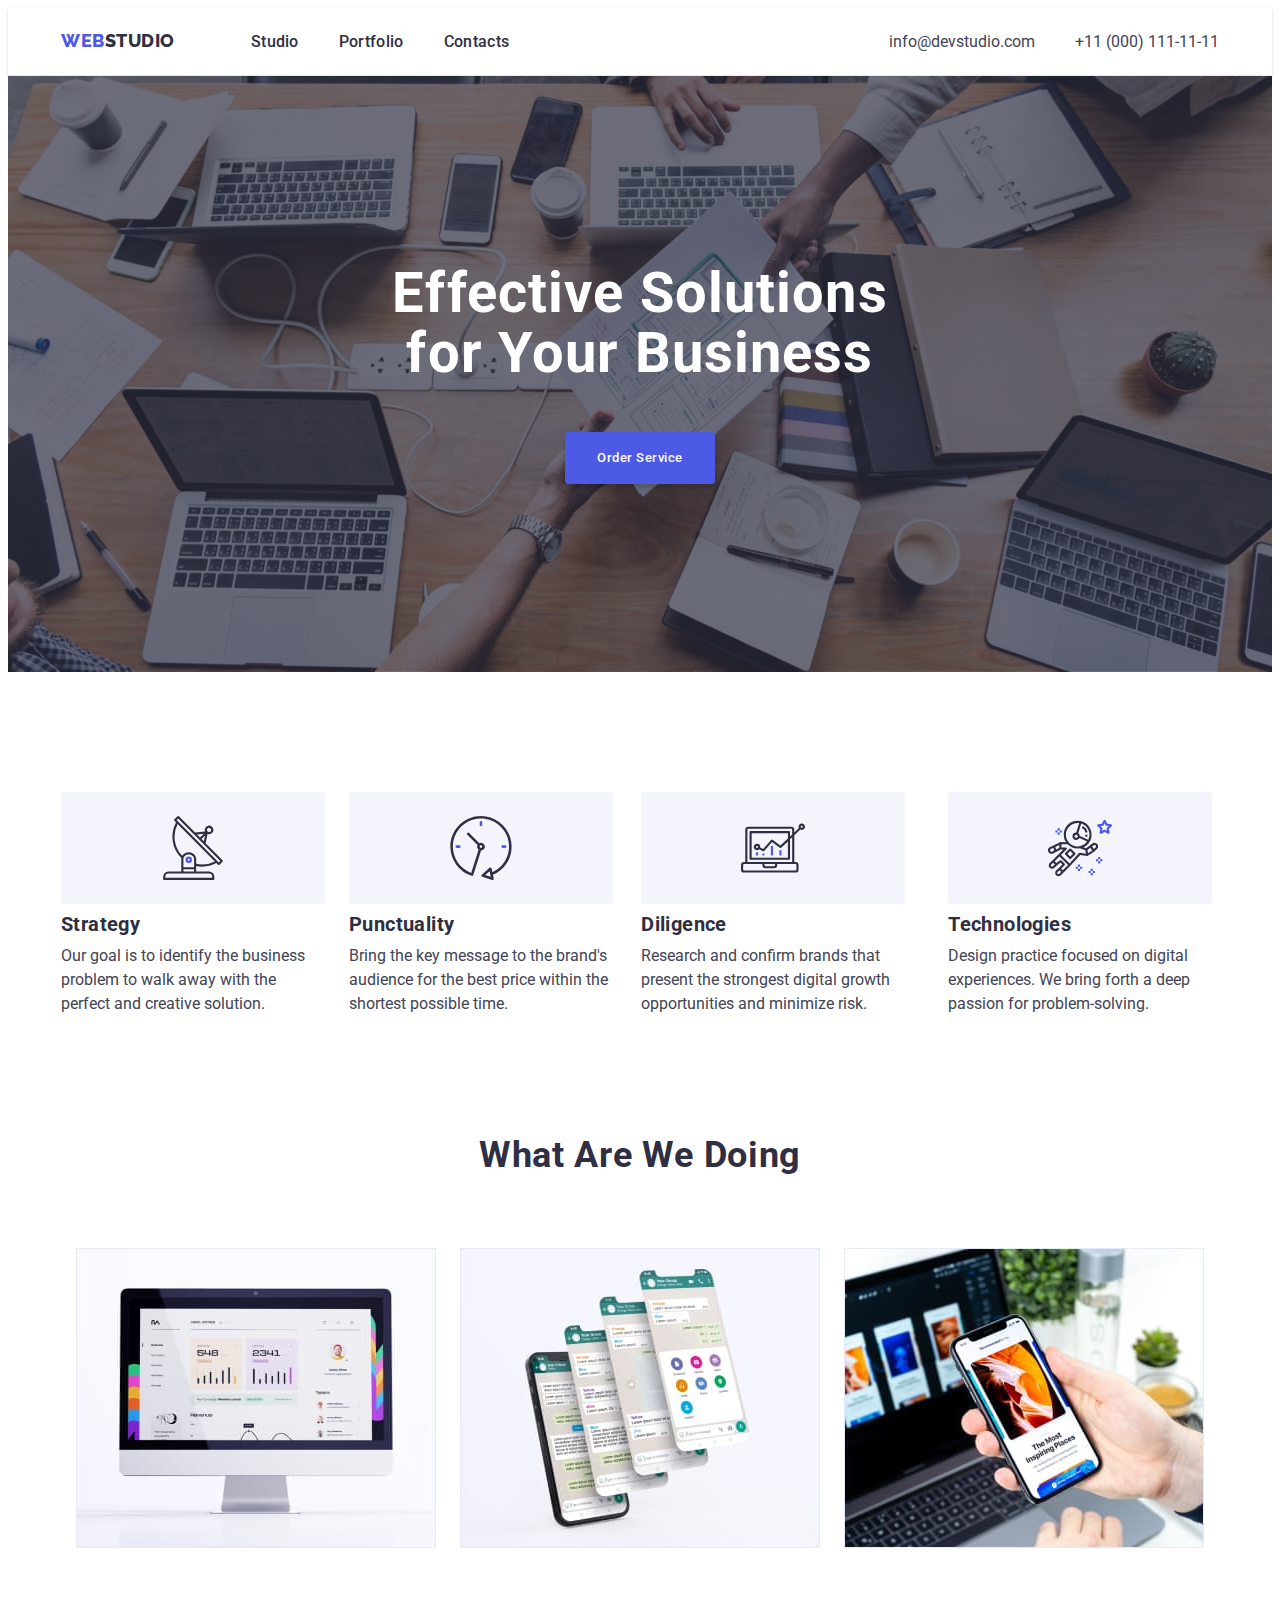
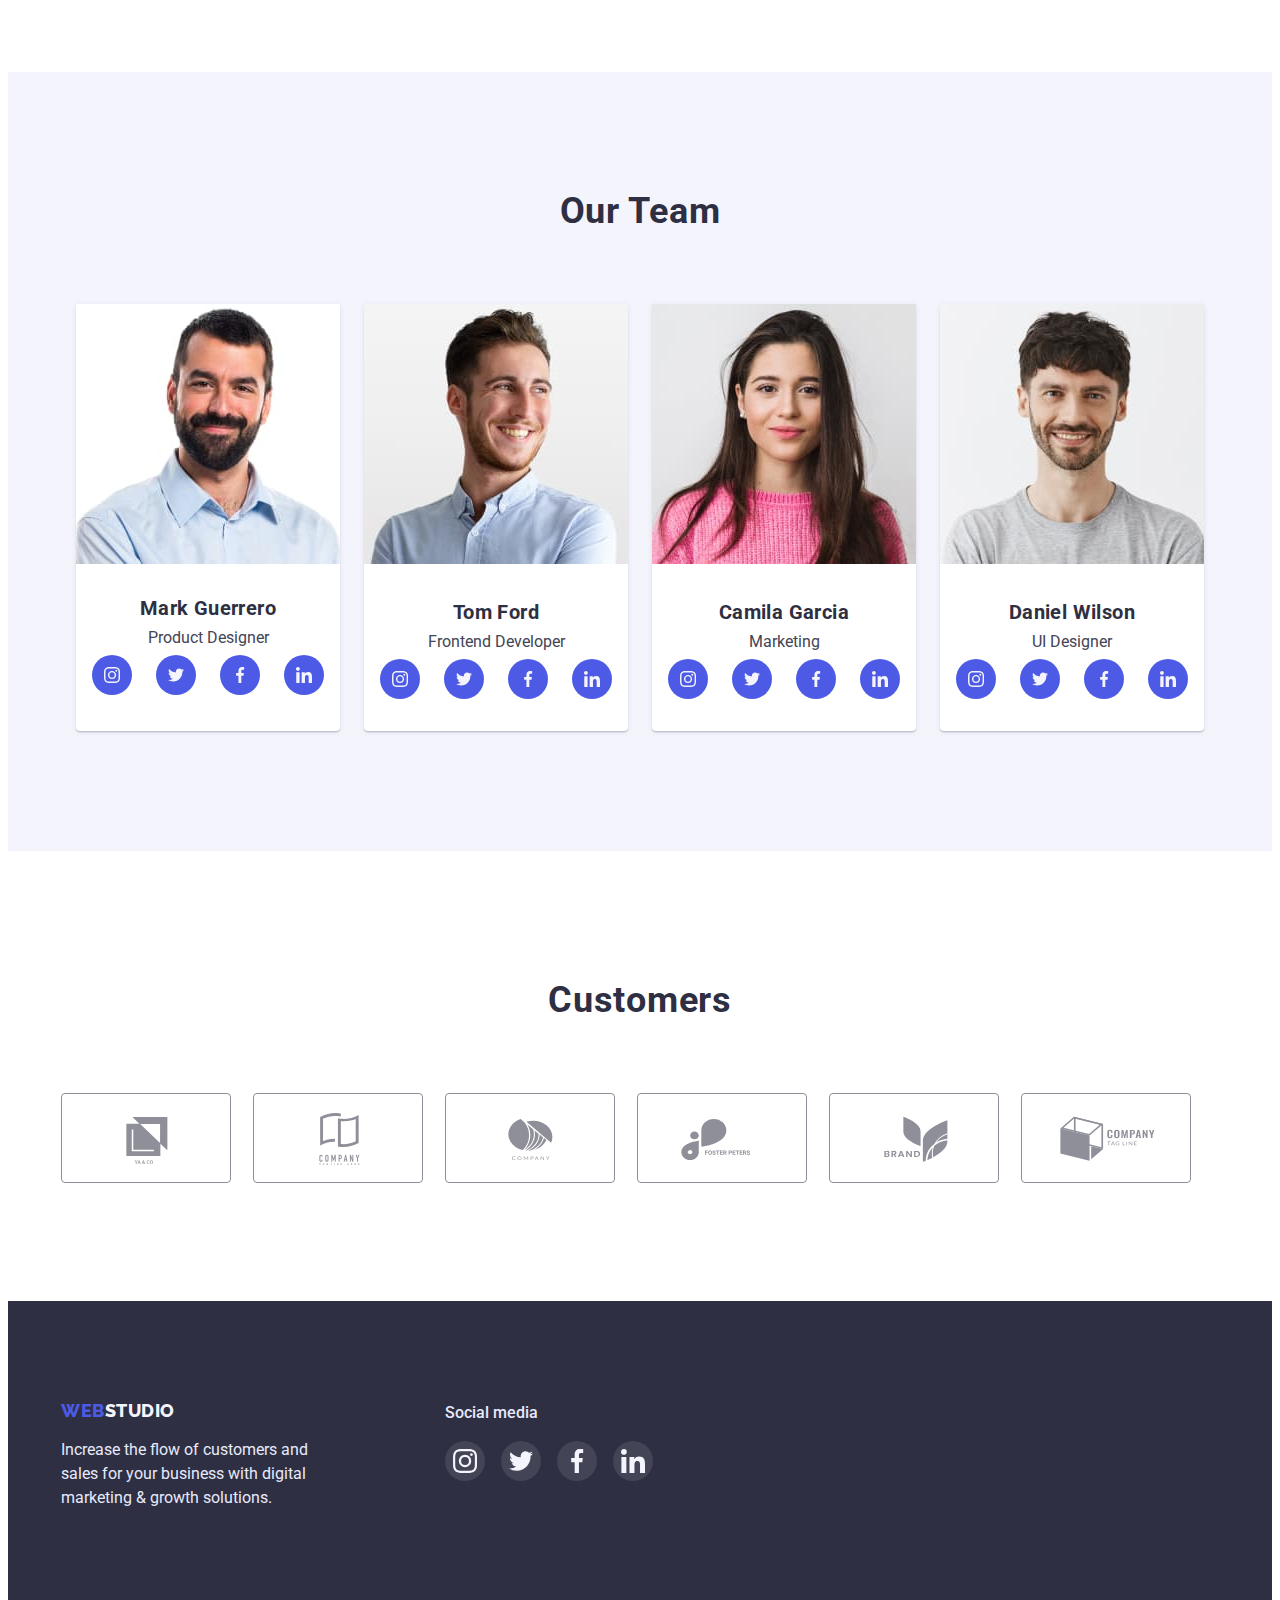
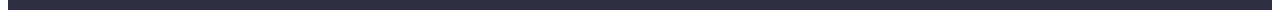
==== index.html @ ed6dc78b "Initial commit" ====
<!DOCTYPE html>
<html lang="en">
<head>
    <meta charset="UTF-8">
    <meta http-equiv="X-UA-Compatible" content="IE=edge">
    <meta name="viewport" content="width=device-width, initial-scale=1.0">
    <title class="title">Document</title>
    <link rel="stylesheet" href="./css/style.css">
    <link rel="stylesheet" href="https://cdnjs.cloudflare.com/ajax/libs/modern-normalize/1.1.0/modern-normalize.min.css"
        integrity="sha512-wpPYUAdjBVSE4KJnH1VR1HeZfpl1ub8YT/NKx4PuQ5NmX2tKuGu6U/JRp5y+Y8XG2tV+wKQpNHVUX03MfMFn9Q=="
        crossorigin="anonymous" referrerpolicy="no-referrer">
    <link rel="preconnect" href="https://fonts.googleapis.com">
    <link rel="preconnect" href="https://fonts.gstatic.com" crossorigin>
    <link href="https://fonts.googleapis.com/css2?family=Raleway:wght@800&family=Roboto:wght@400;500;700;900&display=swap"
        rel="stylesheet">
</head>
<body>
    <header class="header">
        <div class="container">
            <nav class="nav">
                <a class="nav-logo" href="./index.html"><span class="nav-logo-span">Web</span>Studio</a>
                <ul class="nav-list link">
                    <li><a class="nav-item" href="./index.html">Studio</a></li>
                    <li><a class="nav-item" href="./portfolio.html">Portfolio</a></li>
                    <li><a class="nav-item" href="">Contacts</a></li>
                </ul>
            </nav>
            <address class="address">
                <ul class="address-list link">
                    <li>
                        <a class="address-mail" href="mailto:info@devstudio.com">info@devstudio.com</a>
                    </li>
                    <li>
                        <a class="address-phone" href="tel:+110001111111">+11 (000) 111-11-11</a>
                    </li>
                </ul>
            </address>
        </div>
    </header>
    <main>
        <section class="hero-section">
            <div class="container">
                <h1 class="header-one hero-text">Effective Solutions for Your Business</h1>
                <button class="hero-button" type="button" >Order Service</button>
            </div>
        </section>
        <section class="strategy">
            <div class="container">
                <h2 class="header-two" hidden>Strategy, Punctuality, Diligence, Technologies</h2>
                <ul class="strategy-list link">
                    <li class="strategy-item">
                        <div class="icon-container">
                            <svg class="strategy-icon" width="64" height="64">
                                <use href="./images/icons.svg#antenna"></use>
                            </svg>
                        </div>
                        <h3 class="header-three">Strategy</h3>
                        <p class="text">Our goal is to identify the business
                        problem to walk away with the perfect and creative solution.</p>
                    </li>
                    <li class="strategy-item">
                        <div class="icon-container">
                            <svg class="strategy-icon" width="64" height="64">
                                <use href="./images/icons.svg#clock" ></use>
                            </svg>
                        </div>
                        <h3 class="header-three">Punctuality</h3>
                        <p class="text">Bring the key message to the brand's audience for the best price within the shortest possible time.</p>
                    </li>
                    <li class="strategy-item">
                        <div class="icon-container">
                            <svg class="strategy-icon" width="64" height="64">
                                <use href="./images/icons.svg#diagram"></use>
                            </svg>
                        </div>
                        <h3 class="header-three">Diligence</h3>
                        <p class="text">Research and confirm brands that present the strongest digital growth opportunities and minimize risk.</p>
                    </li>
                    <li class="strategy-item">
                        <div class="icon-container">
                            <svg class="strategy-icon" width="64" height="64">
                                <use href="./images/icons.svg#astronaut"></use>
                            </svg>
                        </div>
                        <h3 class="header-three">Technologies</h3>
                        <p class="text">Design practice focused on digital experiences. We bring forth a deep passion for problem-solving.</p>
                    </li>
                </ul>
            </div> 
        </section>
        <section class="doing">
            <div class="container">
                <h2 class="header-two">What are we doing</h2>
                <ul class="doing-list link">
                    <li class="doing-items">
                        <img src = "./images/comp.jpg" alt = "IMac" width="360" height="300">
                    </li>
                    <li class="doing-items">
                        <img src = "./images/messenger.jpg" alt="phone messenger" width="360" height="300">
                    </li>
                    <li class="doing-items">
                        <img src="./images/phone.jpg" alt="phone in hand" width="360" height="300">
                    </li>
                </ul>
            </div>
        </section>
        <section class="section-team">
            <div class="container">
                <h2 class="header-two">Our Team</h2>
                <ul class="team-list link">
                    <li class="cards-team">
                        <img class="img" src="./images/mark-guerrero.jpg" alt="Mark Guerrero" width="264" height="260">
                        <div class="card-content">
                            <h3 class="header-three">Mark Guerrero</h3>
                            <p class="text">Product Designer</p>
                            <ul class="social-list link">
                                <li class="social-list-item">
                                    <a class="social-list-link">
                                        <svg class="social-list-icon" width="16" height="16">
                                            <use href="./images/icons.svg#instagram"></use>
                                        </svg>
                                    </a>
                                </li>
                                <li class="social-list-item">
                                    <a class="social-list-link">
                                        <svg class="social-list-icon" width="16" height="16">
                                            <use href="./images/icons.svg#twitter"></use>
                                        </svg>
                                    </a>
                                </li>
                                <li class="social-list-item">
                                    <a class="social-list-link">
                                        <svg class="social-list-icon" width="16" height="16">
                                            <use href="./images/icons.svg#facebook"></use>
                                        </svg>
                                    </a>
                                </li>
                                <li class="social-list-item">
                                    <a class="social-list-link">
                                        <svg class="social-list-icon" width="16" height="16">
                                            <use href="./images/icons.svg#linkedin"></use>
                                        </svg>
                                    </a>
                                </li>
                            </ul>
                        </div> 
                    </li>
                    <li class="cards-team">
                        <img src="./images/tom-ford.jpg" alt="Tom Ford" width="264" height="260">
                        <div class="card-content">
                            <h3 class="header-three">Tom Ford</h3>
                            <p class="text">Frontend Developer</p>
                            <ul class="social-list link">
                                <li class="social-list-item">
                                    <a class="social-list-link">
                                        <svg class="social-list-icon" width="16" height="16">
                                            <use href="./images/icons.svg#instagram"></use>
                                        </svg>
                                    </a>
                                </li>
                                <li class="social-list-item">
                                    <a class="social-list-link">
                                        <svg class="social-list-icon" width="16" height="16">
                                            <use href="./images/icons.svg#twitter"></use>
                                        </svg>
                                    </a>
                                </li>
                                <li class="social-list-item">
                                    <a class="social-list-link">
                                        <svg class="social-list-icon" width="16" height="16">
                                            <use href="./images/icons.svg#facebook"></use>
                                        </svg>
                                    </a>
                                </li>
                                <li class="social-list-item">
                                    <a class="social-list-link">
                                        <svg class="social-list-icon" width="16" height="16">
                                            <use href="./images/icons.svg#linkedin"></use>
                                        </svg>
                                    </a>
                                </li>
                            </ul>
                        </div>
                    </li>
                    <li class="cards-team">
                        <img src="./images/camila-garcia.jpg" alt="Camila Garcia" width="264" height="260">
                        <div class="card-content">
                            <h3 class="header-three">Camila Garcia</h3>
                            <p class="text">Marketing</p>
                            <ul class="social-list link">
                                <li class="social-list-item">
                                    <a class="social-list-link">
                                        <svg class="social-list-icon" width="16" height="16">
                                            <use href="./images/icons.svg#instagram"></use>
                                        </svg>
                                    </a>
                                </li>
                                <li class="social-list-item">
                                    <a class="social-list-link">
                                        <svg class="social-list-icon" width="16" height="16">
                                            <use href="./images/icons.svg#twitter"></use>
                                        </svg>
                                    </a>
                                </li>
                                <li class="social-list-item">
                                    <a class="social-list-link">
                                        <svg class="social-list-icon" width="16" height="16">
                                            <use href="./images/icons.svg#facebook"></use>
                                        </svg>
                                    </a>
                                </li>
                                <li class="social-list-item">
                                    <a class="social-list-link">
                                        <svg class="social-list-icon" width="16" height="16">
                                            <use href="./images/icons.svg#linkedin"></use>
                                        </svg>
                                    </a>
                                </li>
                            </ul>
                        </div>
                    </li>
                    <li class="cards-team">
                        <img src="./images/daniel-wilson.jpg" alt="Daniel Wilson" width="264" height="260">
                        <div class="card-content">
                            <h3 class="header-three">Daniel Wilson</h3>
                            <p class="text">UI Designer</p>
                            <ul class="social-list link">
                                <li class="social-list-item">
                                    <a class="social-list-link">
                                        <svg class="social-list-icon" width="16" height="16">
                                            <use href="./images/icons.svg#instagram"></use>
                                        </svg>
                                    </a>
                                </li>
                                <li class="social-list-item">
                                    <a class="social-list-link">
                                        <svg class="social-list-icon" width="16" height="16">
                                            <use href="./images/icons.svg#twitter"></use>
                                        </svg>
                                    </a>
                                </li>
                                <li class="social-list-item">
                                    <a class="social-list-link">
                                        <svg class="social-list-icon" width="16" height="16">
                                            <use href="./images/icons.svg#facebook"></use>
                                        </svg>
                                    </a>
                                </li>
                                <li class="social-list-item">
                                    <a class="social-list-link">
                                        <svg class="social-list-icon" width="16" height="16">
                                            <use href="./images/icons.svg#linkedin"></use>
                                        </svg>
                                    </a>
                                </li>
                            </ul>
                        </div>
                    </li>
                </ul>
            </div>
        </section>
        <section class="customers">
            <div class="container">
                <h2 class="header-two">Customers</h2>
                <ul class="customers-list link">
                    <li class="customers-list-item">
                        <a href=" " class="customers-list-link">
                            <svg class="customers-list-icon" width="104" height="56">
                                <use href="./images/icons.svg#yaco"></use>
                            </svg>
                        </a>
                    </li>
                    <li class="customers-list-item">
                        <a href=" " class="customers-list-link">
                            <svg class="customers-list-icon" width="104" height="56">
                                <use href="./images/icons.svg#tagline"></use>
                            </svg>
                        </a>
                    </li>
                    <li class="customers-list-item">
                        <a href=" " class="customers-list-link">
                            <svg class="customers-list-icon" width="104" height="56">
                                <use href="./images/icons.svg#company"></use>
                            </svg>
                        </a>
                    </li>
                    <li class="customers-list-item">
                        <a href=" " class="customers-list-link">
                            <svg class="customers-list-icon" width="104" height="56">
                                <use href="./images/icons.svg#foster"></use>
                            </svg>
                        </a>
                    </li>
                    <li class="customers-list-item">
                        <a href=" " class="customers-list-link">
                            <svg class="customers-list-icon" width="104" height="56">
                                <use href="./images/icons.svg#brand"></use>
                            </svg>
                        </a>
                    </li>
                    <li class="customers-list-item">
                        <a href=" " class="customers-list-link">
                            <svg class="customers-list-icon" width="104" height="56">
                                <use href="./images/icons.svg#blok"></use>
                            </svg>
                        </a>
                    </li>
                </ul>
            </div>
        </section>
    </main>
    <footer class="footer">
        <div class="container">
            <div class="container-text">
                <a class="footer-logo" href="./index.html"><span class="footer-logo-span">Web</span>Studio</a>
                <p class="text footer-text">Increase the flow of customers and sales for your business with digital marketing &
                    growth solutions.</p>
            </div>
           <div>
            <p class="footer-social-text">Social media</p>
            <ul class="footer-list link">
                
                <li class="footer-list-item">
                    <a class="footer-list-link">
                        <svg class="footer-list-icon" width="24" height="24">
                            <use href="./images/icons.svg#instagram"></use>
                        </svg>
                    </a>
                </li>
                <li class="footer-list-item">
                    <a class="footer-list-link">
                        <svg class="footer-list-icon" width="24" height="24">
                            <use href="./images/icons.svg#twitter"></use>
                        </svg>
                    </a>
                </li>
                <li class="footer-list-item">
                    <a class="footer-list-link">
                        <svg class="footer-list-icon" width="24" height="24">
                            <use href="./images/icons.svg#facebook"></use>
                        </svg>
                    </a>
                </li>
                <li class="footer-list-item">
                    <a class="footer-list-link">
                        <svg class="footer-list-icon" width="24" height="24">
                            <use href="./images/icons.svg#linkedin"></use>
                        </svg>
                    </a>
                </li>
            </ul>
           </div>
        </div>
    </footer>
</body>
</html>
---- css/style.css ----
:root {
    --primary-brand: #4D5AE5;
    --pressed-state: #404BBF;
    --dark: #2E2F42;
    --success: #31D0AA;
    --text: #434455;
    --subtle-text: #8E8F99;
    --accent: #E7E9FC;
    --light: #F4F4FD;
    --modal-overlay: #2E2F4266;
    --hero-background: #2E2F42B2;
}

body {
    font-family: 'Roboto', sans-serif;
    color: var(--dark);
    background-color: #FFF;
    
}

.title,
.header-one {
    font-weight: 700;
    font-size: 56px;
    line-height: 1.07;
    letter-spacing: 0.02em;
    text-align: center;
    margin: 0;
}

.header-two {
    font-size: 36px;
    line-height: 1.11;
    letter-spacing: 0.02em;
    text-transform: capitalize;
    text-align: center;
    margin: 0;
}

.header-three {
    font-size: 20px;
    line-height: 1.2;
    letter-spacing: 0.02em;
    margin: 0;
}

.text {
    color: var(--text);
    margin: 0;
}

.link {
    list-style-type: none;
    color: inherit;
    text-decoration: none;
}

.container {
    width: 1158px;
    padding-left: 15px;
    padding-right: 15px;
    margin: 0 auto;
}
.img {
    display: block;
}
/* ---------------------------HEADER----------------------- */
.header {
    border-bottom: 1px solid var(--accent);
    box-shadow: 0px 2px 1px rgba(46, 47, 66, 0.08), 
    0px 1px 1px rgba(46, 47, 66, 0.16), 
    0px 1px 6px rgba(46, 47, 66, 0.08);
    
}

.header .container {
    display: flex;
    justify-content: space-between;
}

.nav {
    display: flex;
    align-items: center;
    gap: 76px;
    
}

.nav-logo {
    display: flex;
    flex-direction: row;
    align-items: flex-start;
    /* position: absolute; */
    font-family: 'Raleway';
    font-weight: 800;
    font-size: 18px;
    line-height: 1.16;
    letter-spacing: 0.03em;
    text-transform: uppercase;
    text-decoration: none;
    color: var(--dark);
}

.nav-logo-span, 
.footer-logo-span {
    color: var(--primary-brand);
}

.nav-list {
    display: flex;
    flex-direction: row;
    align-items: flex-start;
    margin: 0;
    padding: 0;
    gap: 40px;
    font-family: 'Roboto', sans-serif;
    font-weight: 500;
    font-size: 16px;
    line-height: 1.5;
    letter-spacing: 0.02em;
}

.nav-item {
    color: var(--dark);
    text-decoration: none;
    padding-top: 24px;
    padding-bottom: 24px;
}

.nav-item:hover,
.nav-item:focus {
    color: var(--pressed-state);
}



.address-list {
    display: flex;
    flex-direction: row;
    margin: 0;
    padding: 0;
    gap: 40px;
}

.address-mail,
.address-phone {
    display: block;
    font-family: 'Roboto', sans-serif;
    color: var(--text);
    text-decoration: none;
    font-style: normal;
    padding-top: 24px;
    padding-bottom: 24px;
}

.address-mail:hover, 
.address-mail:focus,
.address-phone:hover, 
.address-phone:focus {
    color: var(--pressed-state);
}
/* ----------------HERO SECTION--------------- */
.hero-section {
    color: #FFF;
    /* background-color: var(--dark); */
    padding-top: 188px;
    padding-bottom: 188px;
    background-image: linear-gradient(rgba(46, 47, 66, 0.7), rgba(46, 47, 66, 0.7)), url(../images/office.jpg);
    background-repeat: no-repeat;
    background-position: center;
    max-width: 1440px;
    margin: 0 auto;
}

.hero-section .container {
    display: flex;
    flex-direction: column;
    align-items: center;
}

.hero-textbtn {
    
}
.hero-text {
    font-family: 'Roboto', sans-serif;
    width: 496px;
    margin: 0;
    margin-bottom: 48px;
}

.hero-button {
    padding: 16px 32px;
    font-family: inherit;
    background-color: var(--primary-brand);
    box-shadow: 0px 4px 4px rgba(0, 0, 0, 0.15);
    border-radius: 4px;
    font-weight: 500;
    line-height: 1.5;
    letter-spacing: 0.04em;
    cursor: pointer;
    color: #ffffff;
    border: none;
}

.hero-button:hover, 
.hero-button:focus {
    background-color: var(--pressed-state); 
}
/*--------------------STRATEGY------------------ */
.strategy {
    padding-top: 120px;
    padding-bottom: 120px;
}
.strategy .container {
    
    
}
.strategy-list {
    display: flex;
    margin: 0;
    padding: 0px;
    gap: 24px;
}

.strategy-item {
    display: flex;
    flex-direction: column;
    padding: 0px;
    gap: 8px;
}

.strategy-item .text {
    line-height: 1.5;
}

.icon-container {
    width: 264px;
    height: 112px;
    display: flex;
    justify-content: center;
    align-items: center;
    background-color: var(--light);
    border-radius: 4px;
}
.strategy-icon {
    /* margin: 24px 100px;  */
    
}
/*--------------------DOING----------------------- */
.doing {
    padding-bottom: 120px;  
}
.doing .container {
    
}

.doing-list {
    display: flex;
    justify-content: center;
    gap: 24px;
    padding: 0;
    margin: 0;
    margin-top: 72px;
}

.doing-items {
    display: block;
}
/* -------------------TEAM----------------------- */

.section-team {
    background-color: var(--light);
    padding-top: 120px;
    padding-bottom: 120px;
}

.section-team .container {
    
}

.team-list {
    display: flex;
    justify-content: center;
    gap: 24px;
    padding: 0;
    margin: 0;

   
}

.section-team .header-two {
    margin-bottom: 72px;
}

.cards-team {
    background: #FFFFFF;
    box-shadow: 0px 1px 6px rgba(46, 47, 66, 0.08), 
    0px 1px 1px rgba(46, 47, 66, 0.16), 
    0px 2px 1px rgba(46, 47, 66, 0.08);
    border-radius: 0px 0px 4px 4px;
}

.card-content {
    display: flex;
    flex-direction: column;
    justify-content: center;
    align-items: center;
    padding: 32px 0px ;
    gap: 8px;
}

.social-list {
    display: flex;
    justify-content: center;
    padding: 0;
    gap: 24px;
}

.social-list-item {
    width: 40px;
    height: 40px;
}
.social-list-link {
    display: flex;
    justify-content: center;
    align-items:center;

    width: 100%;
    height: 100%;
    border-radius: 50%;
    
    background-color: var(--primary-brand);

}

.social-list-link:focus,
.social-list-link:hover {
    background-color: var(--pressed-state);
}

/* ---------------------Customers--------------------- */
.customers {
    padding-top: 130px;
    padding-bottom: 120px;
}

.container .header-two {
    margin-bottom: 72px;
}

.customers-list {
    display: flex;
    padding: 0;
    margin: 0;
    gap: 24px;
}

.customers-list-item {
    width: 168px;
    height: 88px;    
}

.customers-list-link {
    display: flex;
    justify-content: center;
    align-items: center;

    width: 100%;
    height: 100%;
    fill: #8e8f99;
    border: 1px solid var(--subtle-text);
    border-radius: 4px;
}

.customers-list-link:hover,
.customers-list-link:focus {
    fill: var(--pressed-state);
    border: 1px solid var(--pressed-state);
}
/* ----------------------FOOTER----------------------  */
.footer {
    color: var(--accent);
    background-color: var(--dark);
    padding-top: 100px;
    padding-bottom: 100px;
}

.footer .container {
    display: flex;
    gap: 120px;
}
.footer .container-text {
    display: flex;
    flex-direction: column;
    gap: 16px;
    
    
}
.footer-logo {
    font-family: 'Raleway';
    font-weight: 800;
    font-size: 18px;
    line-height: 1.16;
    letter-spacing: 0.03em;
    text-transform: uppercase;
    text-decoration: none;
    color: var(--light);
}

.footer-text {
    color: var(--accent);
    width: 264px;
    line-height: 1.5;
}

.footer-list {
    margin: 0;
    padding: 0;
    display: flex;
    gap: 16px;
}

.footer-social-text {
    margin: 0;
    margin-bottom: 16px;
    font-family: 'Roboto';
    font-weight: 500;
    font-size: 16px;
    line-height: 1.5;
}

.footer-list-item {
    width: 40px;
    height: 40px;
    border-radius: 50%;
    background-color: rgba(255, 255, 255, 0.1);
}

.footer-list-link {
    width: 100%;
    height: 100%;
    display: flex;
    justify-content: center;
    align-items: center;
}
.footer-list-item:hover,
.footer-list-item:focus {
    background-color: var(--success);
}
/* ----------------PORTFOLIO PAGE------------------ */
.portfolio {
    padding-top: 96px;
    padding-bottom: 120px;
}

.portfolio .container {
    
}
.port-btn {
    margin: 0;
    margin-bottom: 72px;
    display: flex;
    flex-direction: row;
    justify-content: center;
    padding: 0px;
    gap: 24px;
}
.buttons {
    color: var(--primary-brand);
    font-size: 16px;
    font-weight: 500;
    line-height: 1.5;
    text-align: center;
    cursor: pointer;
    display: flex;
    flex-direction: row;
    justify-content: center;
    align-items: center;
    padding: 12px 24px;
    border: 1px solid var(--accent);
    border-radius: 4px;
    background-color: var(--light);
}

.buttons:hover,
.buttons:focus {
    color: #FFF;
    border: 1px solid var(--pressed-state);
    box-shadow: 0px 3px 1px rgba(0, 0, 0, 0.1),
                0px 2px 1px rgba(0, 0, 0, 0.08), 
                0px 2px 2px rgba(0, 0, 0, 0.12);
    background-color: var(--pressed-state);
}

.prt-cards {
    display: flex;
    flex-wrap: wrap;
    justify-content:space-between;
    padding: 0;
    margin: 0;
    gap: 48px 0 ;
}

.card-link {
    display: block;
    box-shadow: 0px 1px 6px rgba(46, 47, 66, 0.08);
}

.card-link:hover,
.card-link:focus {
    box-shadow: 0px 1px 6px rgba(46, 47, 66, 0.08), 
    0px 1px 1px rgba(46, 47, 66, 0.16), 
    0px 2px 1px rgba(46, 47, 66, 0.08);
}

.portcards-text {
    display: flex;
    flex-direction: column;
    padding: 32px 0px 32px 16px;
    gap: 8px;
    border: 1px solid var(--accent);
    border-top: none;
}
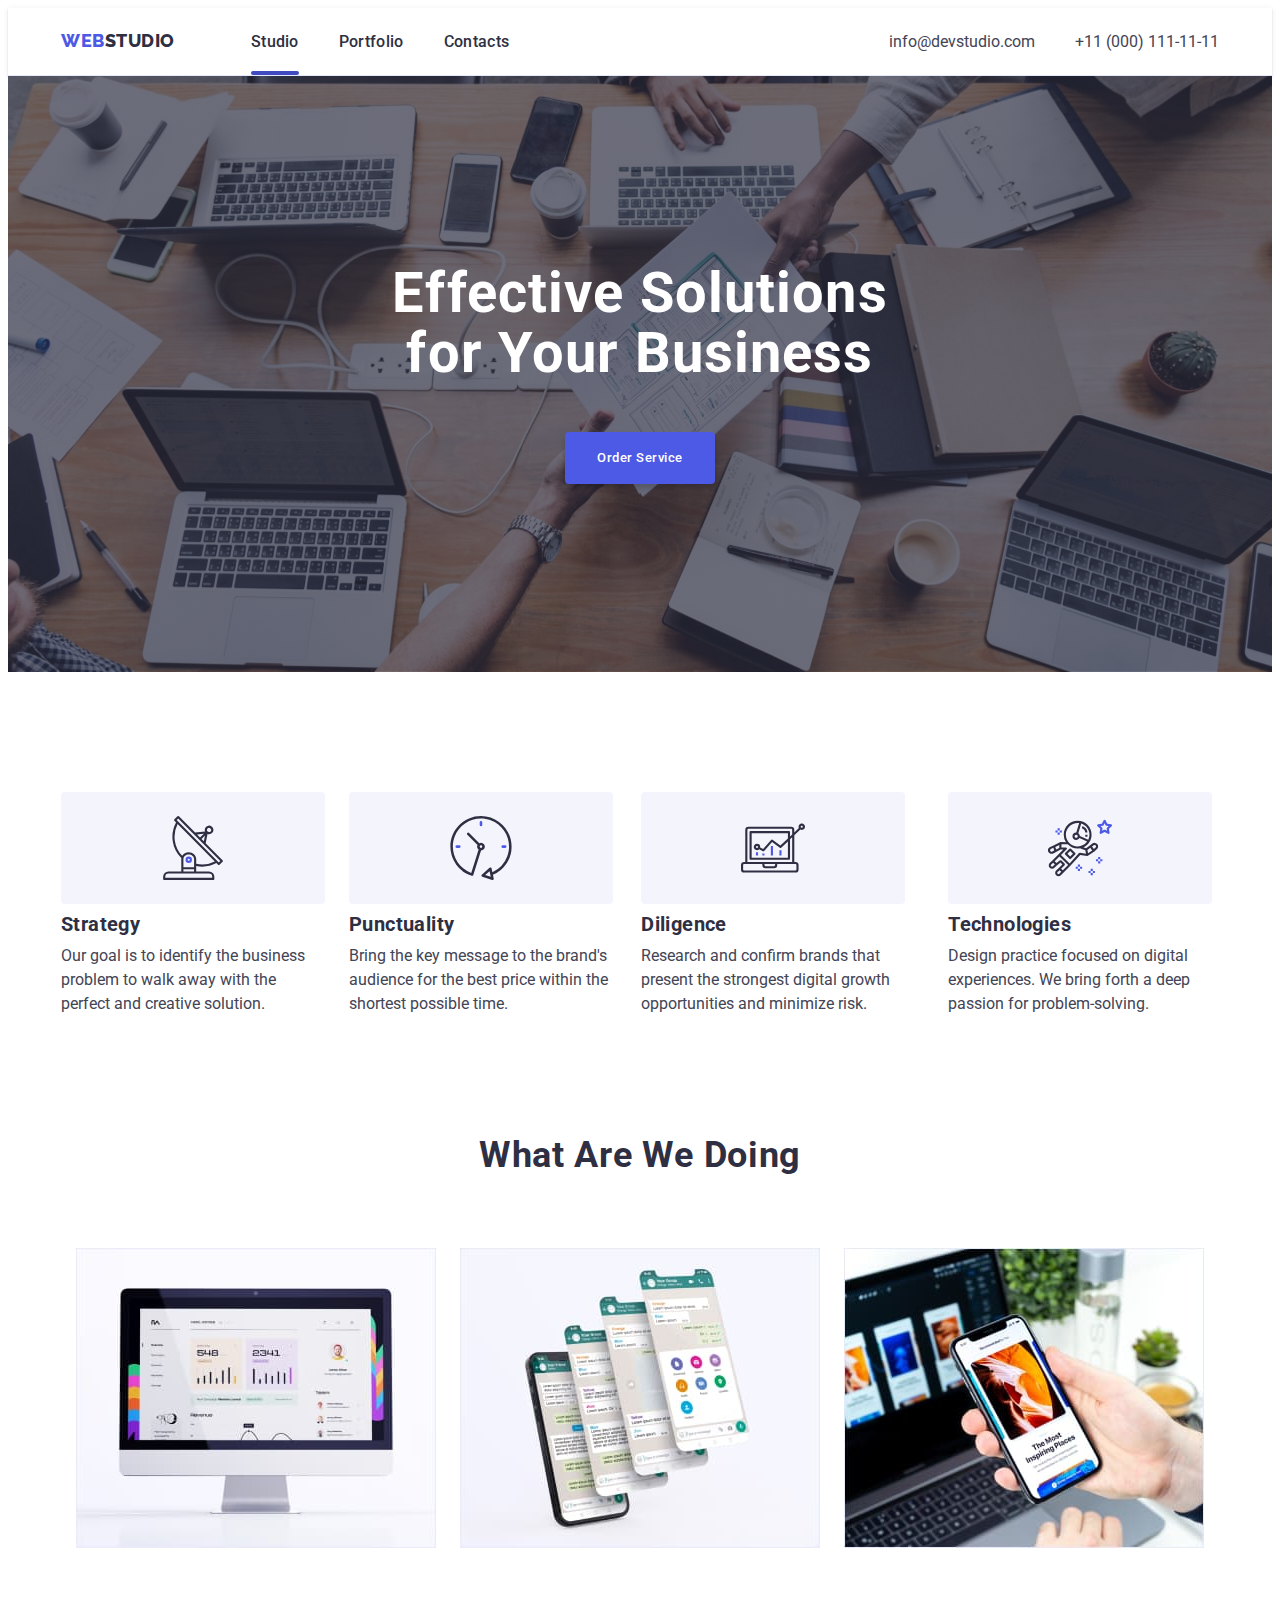
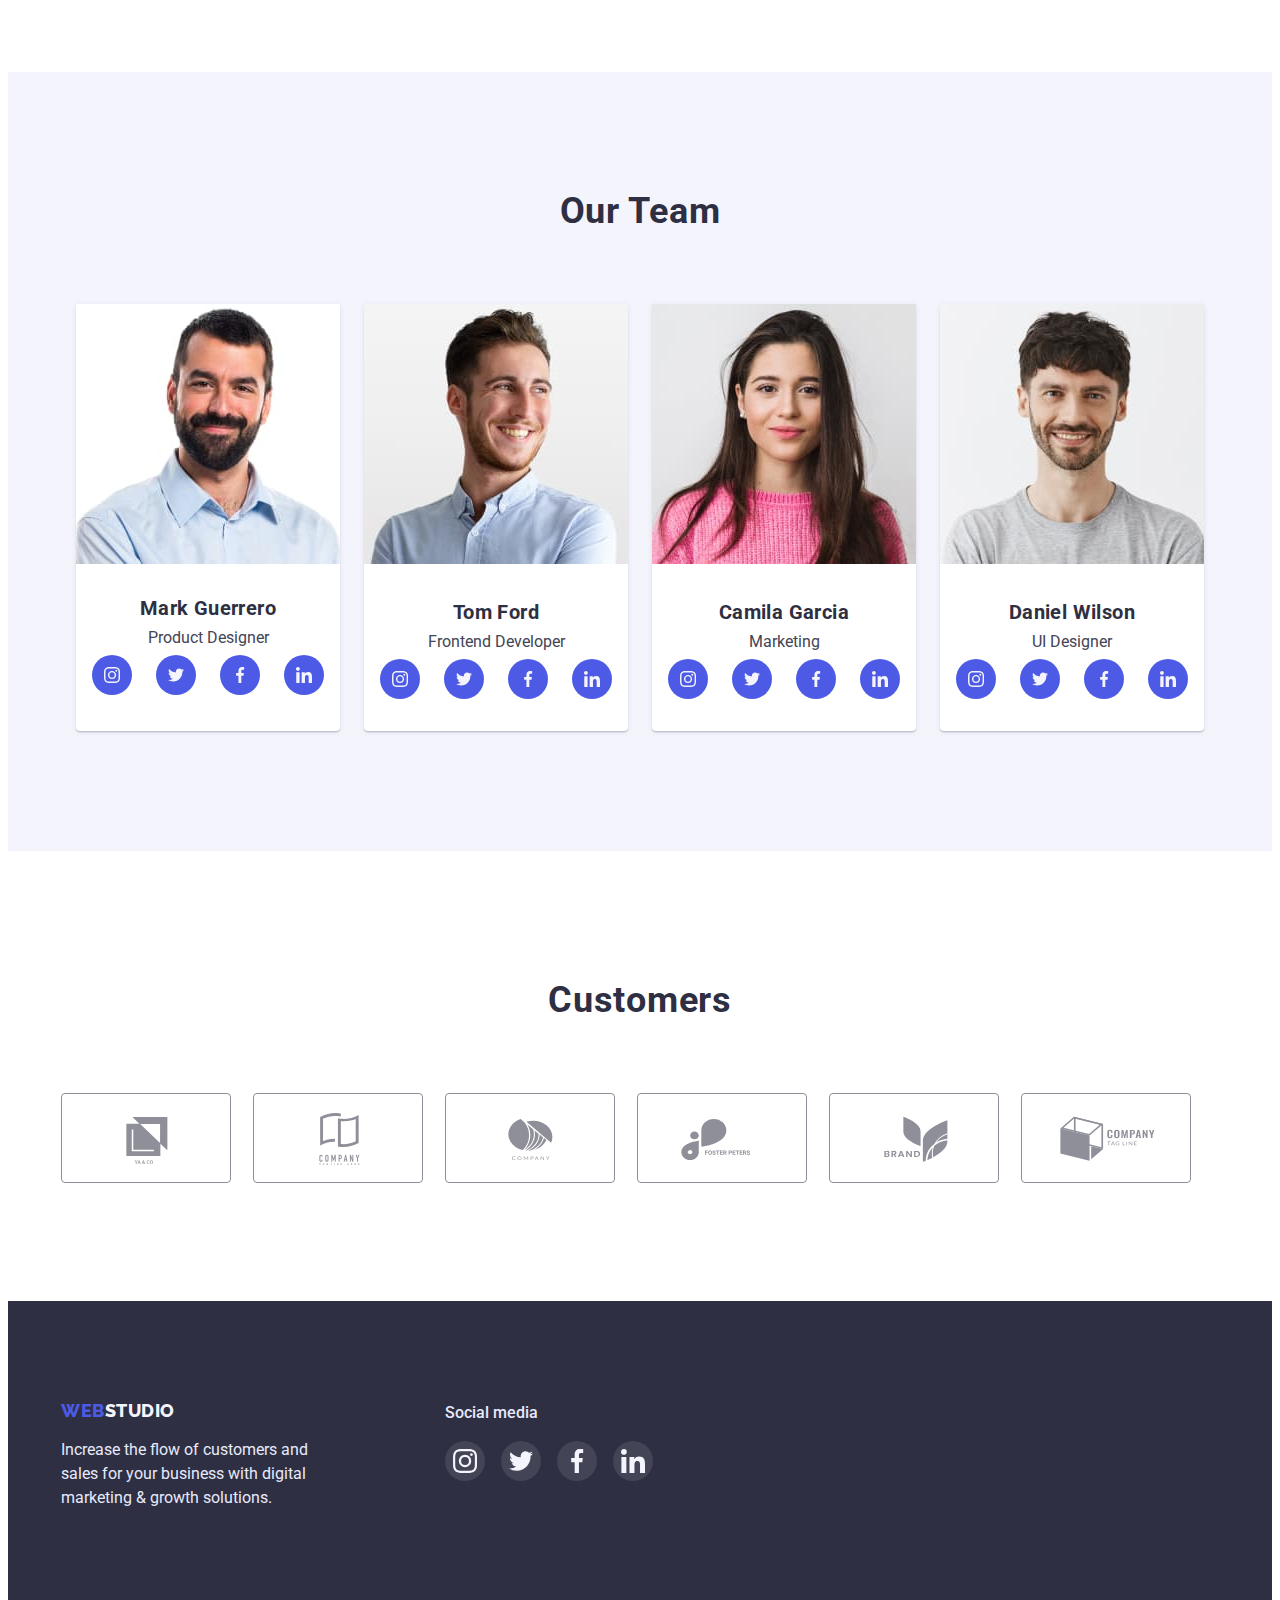
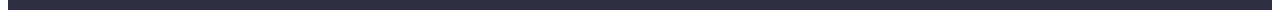
==== commit d9e49aa4: "add modal, overlay" ====
--- a/index.html
+++ b/index.html
@@ -20,7 +20,7 @@
             <nav class="nav">
                 <a class="nav-logo" href="./index.html"><span class="nav-logo-span">Web</span>Studio</a>
                 <ul class="nav-list link">
-                    <li><a class="nav-item" href="./index.html">Studio</a></li>
+                    <li><a class="nav-item nav-after" href="./index.html">Studio</a></li>
                     <li><a class="nav-item" href="./portfolio.html">Portfolio</a></li>
                     <li><a class="nav-item" href="">Contacts</a></li>
                 </ul>
@@ -41,7 +41,7 @@
         <section class="hero-section">
             <div class="container">
                 <h1 class="header-one hero-text">Effective Solutions for Your Business</h1>
-                <button class="hero-button" type="button" >Order Service</button>
+                <button class="hero-button" type="button" data-modal-open>Order Service</button>
             </div>
         </section>
         <section class="strategy">
@@ -352,5 +352,15 @@
            </div>
         </div>
     </footer>
+    <div class="backdrop is-hidden" data-modal>
+        <div class="modal">
+            <button class="modal-close-btn" type="button" data-modal-close>
+                <svg class="modal-close-btn-icon" width="8" height="8">
+                    <use href="./images/icons.svg#icon-close"></use>
+                </svg>
+            </button>
+        </div>
+    </div>
+    <script src="./js/modal.js"></script>
 </body>
 </html>--- a/css/style.css
+++ b/css/style.css
@@ -15,7 +15,6 @@
     font-family: 'Roboto', sans-serif;
     color: var(--dark);
     background-color: #FFF;
-    
 }
 
 .title,
@@ -61,16 +60,18 @@
     padding-right: 15px;
     margin: 0 auto;
 }
+
 .img {
     display: block;
 }
+
 /* ---------------------------HEADER----------------------- */
 .header {
     border-bottom: 1px solid var(--accent);
-    box-shadow: 0px 2px 1px rgba(46, 47, 66, 0.08), 
-    0px 1px 1px rgba(46, 47, 66, 0.16), 
-    0px 1px 6px rgba(46, 47, 66, 0.08);
-    
+    box-shadow: 0px 2px 1px rgba(46, 47, 66, 0.08),
+        0px 1px 1px rgba(46, 47, 66, 0.16),
+        0px 1px 6px rgba(46, 47, 66, 0.08);
+
 }
 
 .header .container {
@@ -82,7 +83,7 @@
     display: flex;
     align-items: center;
     gap: 76px;
-    
+
 }
 
 .nav-logo {
@@ -100,7 +101,7 @@
     color: var(--dark);
 }
 
-.nav-logo-span, 
+.nav-logo-span,
 .footer-logo-span {
     color: var(--primary-brand);
 }
@@ -120,10 +121,12 @@
 }
 
 .nav-item {
+    position: relative;
     color: var(--dark);
     text-decoration: none;
     padding-top: 24px;
     padding-bottom: 24px;
+    transition: color 250ms cubic-bezier(0.4, 0, 0.2, 1);
 }
 
 .nav-item:hover,
@@ -131,6 +134,16 @@
     color: var(--pressed-state);
 }
 
+.nav-after::after {
+    content: '';
+    position: absolute;
+    width: 100%;
+    height: 4px;
+    display: block;
+    bottom: 0;
+    border-radius: 2px;
+    background-color: var(--pressed-state)
+}
 
 
 .address-list {
@@ -150,14 +163,16 @@
     font-style: normal;
     padding-top: 24px;
     padding-bottom: 24px;
-}
-
-.address-mail:hover, 
+    transition: color 250ms cubic-bezier(0.4, 0, 0.2, 1);
+}
+
+.address-mail:hover,
 .address-mail:focus,
-.address-phone:hover, 
+.address-phone:hover,
 .address-phone:focus {
     color: var(--pressed-state);
 }
+
 /* ----------------HERO SECTION--------------- */
 .hero-section {
     color: #FFF;
@@ -177,9 +192,8 @@
     align-items: center;
 }
 
-.hero-textbtn {
-    
-}
+.hero-textbtn {}
+
 .hero-text {
     font-family: 'Roboto', sans-serif;
     width: 496px;
@@ -199,21 +213,22 @@
     cursor: pointer;
     color: #ffffff;
     border: none;
-}
-
-.hero-button:hover, 
+    transition: background-color 250ms cubic-bezier(0.4, 0, 0.2, 1);
+}
+
+.hero-button:hover,
 .hero-button:focus {
-    background-color: var(--pressed-state); 
-}
+    background-color: var(--pressed-state);
+}
+
 /*--------------------STRATEGY------------------ */
 .strategy {
     padding-top: 120px;
     padding-bottom: 120px;
 }
-.strategy .container {
-    
-    
-}
+
+.strategy .container {}
+
 .strategy-list {
     display: flex;
     margin: 0;
@@ -241,17 +256,18 @@
     background-color: var(--light);
     border-radius: 4px;
 }
+
 .strategy-icon {
     /* margin: 24px 100px;  */
-    
-}
+
+}
+
 /*--------------------DOING----------------------- */
 .doing {
-    padding-bottom: 120px;  
-}
-.doing .container {
-    
-}
+    padding-bottom: 120px;
+}
+
+.doing .container {}
 
 .doing-list {
     display: flex;
@@ -265,6 +281,7 @@
 .doing-items {
     display: block;
 }
+
 /* -------------------TEAM----------------------- */
 
 .section-team {
@@ -273,9 +290,7 @@
     padding-bottom: 120px;
 }
 
-.section-team .container {
-    
-}
+.section-team .container {}
 
 .team-list {
     display: flex;
@@ -284,7 +299,7 @@
     padding: 0;
     margin: 0;
 
-   
+
 }
 
 .section-team .header-two {
@@ -293,9 +308,9 @@
 
 .cards-team {
     background: #FFFFFF;
-    box-shadow: 0px 1px 6px rgba(46, 47, 66, 0.08), 
-    0px 1px 1px rgba(46, 47, 66, 0.16), 
-    0px 2px 1px rgba(46, 47, 66, 0.08);
+    box-shadow: 0px 1px 6px rgba(46, 47, 66, 0.08),
+        0px 1px 1px rgba(46, 47, 66, 0.16),
+        0px 2px 1px rgba(46, 47, 66, 0.08);
     border-radius: 0px 0px 4px 4px;
 }
 
@@ -304,7 +319,7 @@
     flex-direction: column;
     justify-content: center;
     align-items: center;
-    padding: 32px 0px ;
+    padding: 32px 0px;
     gap: 8px;
 }
 
@@ -319,16 +334,18 @@
     width: 40px;
     height: 40px;
 }
+
 .social-list-link {
     display: flex;
     justify-content: center;
-    align-items:center;
+    align-items: center;
 
     width: 100%;
     height: 100%;
     border-radius: 50%;
-    
+
     background-color: var(--primary-brand);
+    transition: background-color 250ms cubic-bezier(0.4, 0, 0.2, 1);
 
 }
 
@@ -356,7 +373,7 @@
 
 .customers-list-item {
     width: 168px;
-    height: 88px;    
+    height: 88px;
 }
 
 .customers-list-link {
@@ -369,6 +386,7 @@
     fill: #8e8f99;
     border: 1px solid var(--subtle-text);
     border-radius: 4px;
+    transition: fill 250ms cubic-bezier(0.4, 0, 0.2, 1), border 250ms cubic-bezier(0.4, 0, 0.2, 1);
 }
 
 .customers-list-link:hover,
@@ -376,6 +394,7 @@
     fill: var(--pressed-state);
     border: 1px solid var(--pressed-state);
 }
+
 /* ----------------------FOOTER----------------------  */
 .footer {
     color: var(--accent);
@@ -388,13 +407,15 @@
     display: flex;
     gap: 120px;
 }
+
 .footer .container-text {
     display: flex;
     flex-direction: column;
     gap: 16px;
-    
-    
-}
+
+
+}
+
 .footer-logo {
     font-family: 'Raleway';
     font-weight: 800;
@@ -441,20 +462,22 @@
     display: flex;
     justify-content: center;
     align-items: center;
-}
+    transition: background-color 250ms cubic-bezier(0.4, 0, 0.2, 1);
+}
+
 .footer-list-item:hover,
 .footer-list-item:focus {
     background-color: var(--success);
 }
+
 /* ----------------PORTFOLIO PAGE------------------ */
 .portfolio {
     padding-top: 96px;
     padding-bottom: 120px;
 }
 
-.portfolio .container {
-    
-}
+.portfolio .container {}
+
 .port-btn {
     margin: 0;
     margin-bottom: 72px;
@@ -464,6 +487,7 @@
     padding: 0px;
     gap: 24px;
 }
+
 .buttons {
     color: var(--primary-brand);
     font-size: 16px;
@@ -479,6 +503,11 @@
     border: 1px solid var(--accent);
     border-radius: 4px;
     background-color: var(--light);
+    transition: color 250ms cubic-bezier(0.4, 0, 0.2, 1),
+        border 250ms cubic-bezier(0.4, 0, 0.2, 1),
+        background-color 250ms cubic-bezier(0.4, 0, 0.2, 1),
+        box-shadow 250ms cubic-bezier(0.4, 0, 0.2, 1);
+
 }
 
 .buttons:hover,
@@ -486,30 +515,59 @@
     color: #FFF;
     border: 1px solid var(--pressed-state);
     box-shadow: 0px 3px 1px rgba(0, 0, 0, 0.1),
-                0px 2px 1px rgba(0, 0, 0, 0.08), 
-                0px 2px 2px rgba(0, 0, 0, 0.12);
+        0px 2px 1px rgba(0, 0, 0, 0.08),
+        0px 2px 2px rgba(0, 0, 0, 0.12);
     background-color: var(--pressed-state);
 }
 
 .prt-cards {
     display: flex;
     flex-wrap: wrap;
-    justify-content:space-between;
-    padding: 0;
-    margin: 0;
-    gap: 48px 0 ;
+    justify-content: space-between;
+    padding: 0;
+    margin: 0;
+    gap: 48px 0;
 }
 
 .card-link {
     display: block;
     box-shadow: 0px 1px 6px rgba(46, 47, 66, 0.08);
+    transition: box-shadow 250ms cubic-bezier(0.4, 0, 0.2, 1);
 }
 
 .card-link:hover,
 .card-link:focus {
-    box-shadow: 0px 1px 6px rgba(46, 47, 66, 0.08), 
-    0px 1px 1px rgba(46, 47, 66, 0.16), 
-    0px 2px 1px rgba(46, 47, 66, 0.08);
+    box-shadow: 0px 1px 6px rgba(46, 47, 66, 0.08),
+        0px 1px 1px rgba(46, 47, 66, 0.16),
+        0px 2px 1px rgba(46, 47, 66, 0.08);
+
+}
+
+.prt-cards-img-wrapper {
+    position: relative;
+    overflow: hidden;
+}
+
+.overlay {
+    position: absolute;
+    top: 0;
+    left: 0;
+    width: 100%;
+    height: 100%;
+    margin: 0;
+    transform: translate(0, 100%);
+    transition: transform 250ms cubic-bezier(0.4, 0, 0.2, 1);
+
+    line-height: 1.5;
+    letter-spacing: 0.02em;
+    padding: 40px 32px 0 32px;
+    color: var(--light);
+    background-color: var(--primary-brand);
+}
+
+.card-link:hover .overlay,
+.card-link:focus .overlay {
+    transform: translate(0, 0);
 }
 
 .portcards-text {
@@ -521,8 +579,68 @@
     border-top: none;
 }
 
-
-
-
-
-
+/* ========================MODAL=========================== */
+
+.backdrop {
+    position: fixed;
+    top: 0;
+    left: 0;
+    z-index: 100;
+    width: 100%;
+    height: 100%;
+    background-color: var(--modal-overlay);
+    transform: scale(1);
+    transition: transform 400ms cubic-bezier(0.4, 0, 0.2, 1);
+}
+
+.backdrop.is-hidden {
+    opacity: 0;
+    visibility: hidden;
+    pointer-events: none;
+    transform: scale(0);
+}
+
+.modal {
+    position: absolute;
+    top: 50%;
+    left: 50%;
+    width: 408px;
+    height: 576px;
+    transform: translate(-50%, -50%);
+    background-color: #FCFCFC;
+    box-shadow: 0px 1px 1px rgba(0, 0, 0, 0.14),
+        0px 1px 3px rgba(0, 0, 0, 0.12),
+        0px 2px 1px rgba(0, 0, 0, 0.2);
+    border-radius: 4px;
+}
+
+.modal-close-btn {
+    position: absolute;
+    top: 24px;
+    right: 24px;
+    width: 24px;
+    height: 24px;
+    display: flex;
+    justify-content: center;
+    align-items: center;
+    border-radius: 50%;
+    background-color: var(--accent);
+    border: 1px solid rgba(0, 0, 0, 0.1);
+    padding: 0;
+    cursor: pointer;
+    transition: background-color 250ms cubic-bezier(0.4, 0, 0.2, 1);
+}
+
+.modal-close-btn-icon {
+    transition: fill 250ms cubic-bezier(0.4, 0, 0.2, 1);
+}
+
+.modal-close-btn:hover,
+.modal-close-btn:focus {
+    background-color: var(--pressed-state);
+}
+
+.modal-close-btn:hover .modal-close-btn-icon,
+.modal-close-btn:focus .modal-close-btn-icon {
+    fill: #FFF;
+}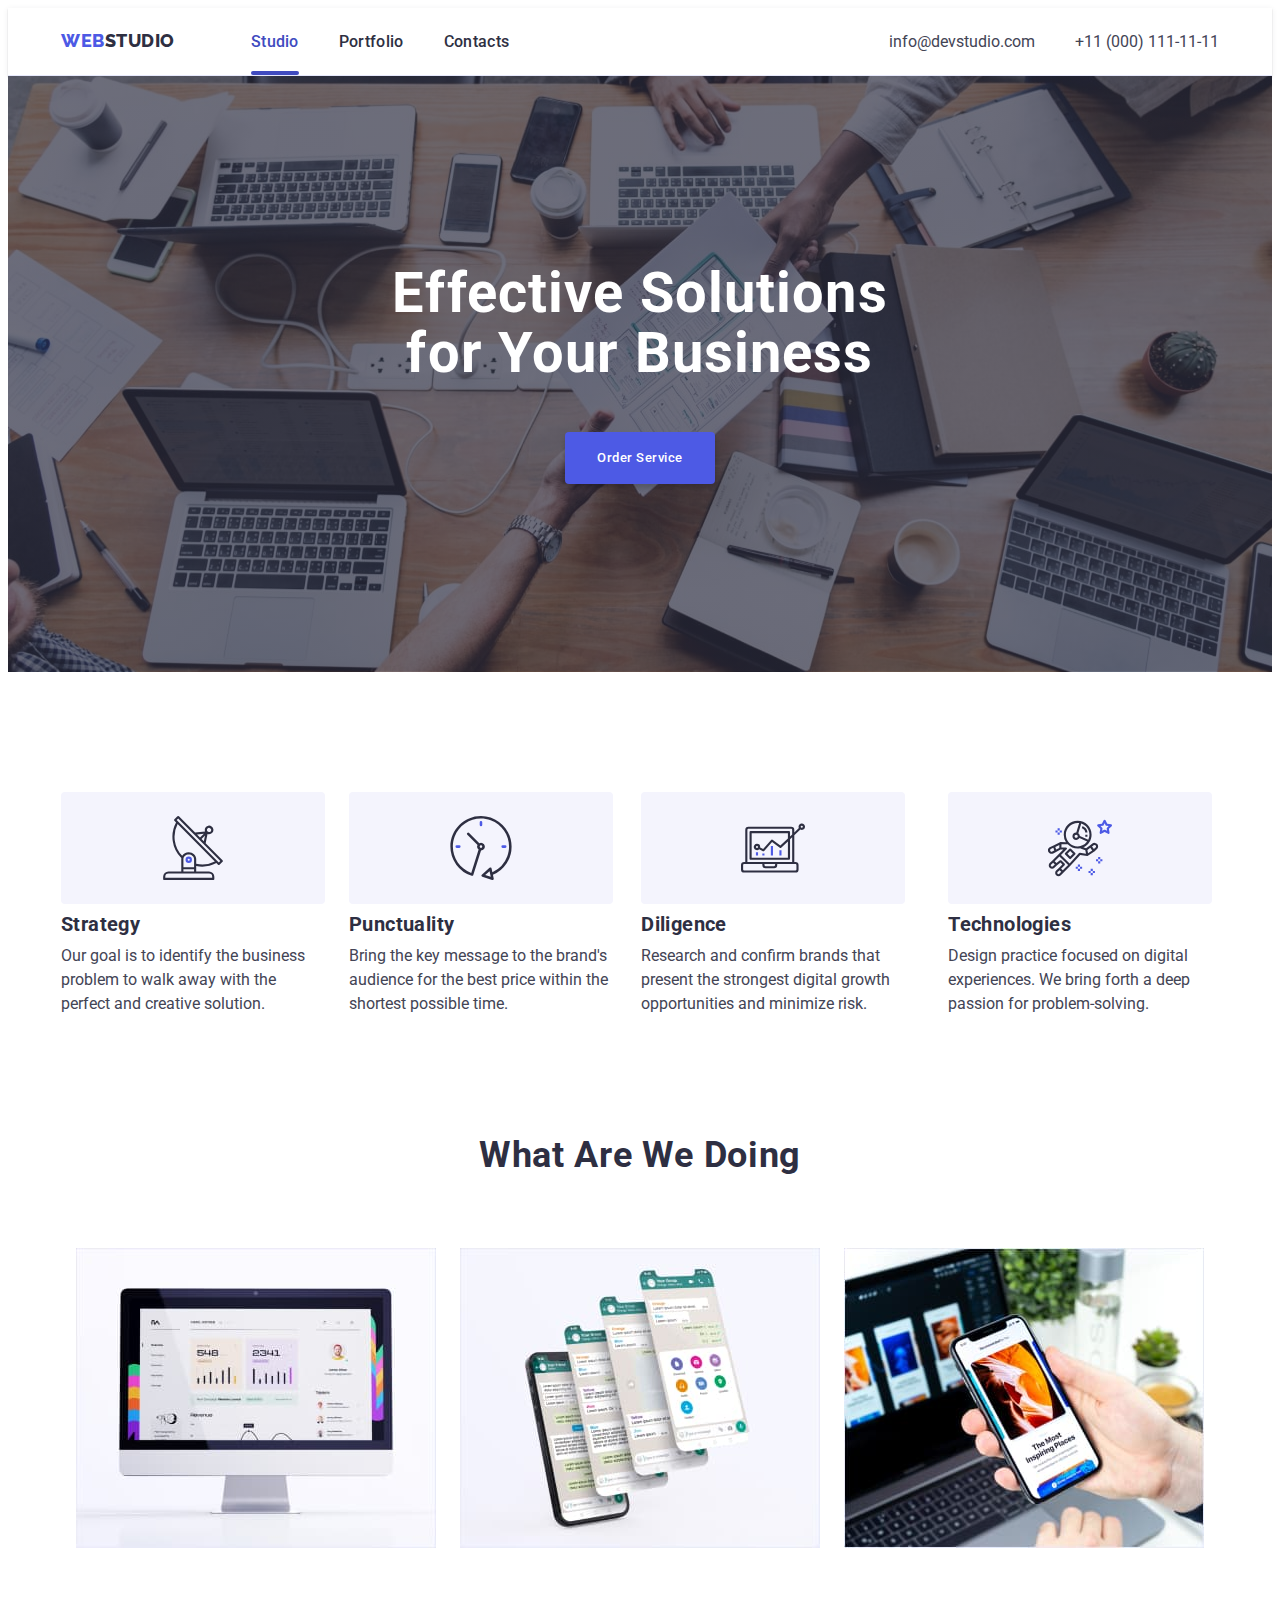
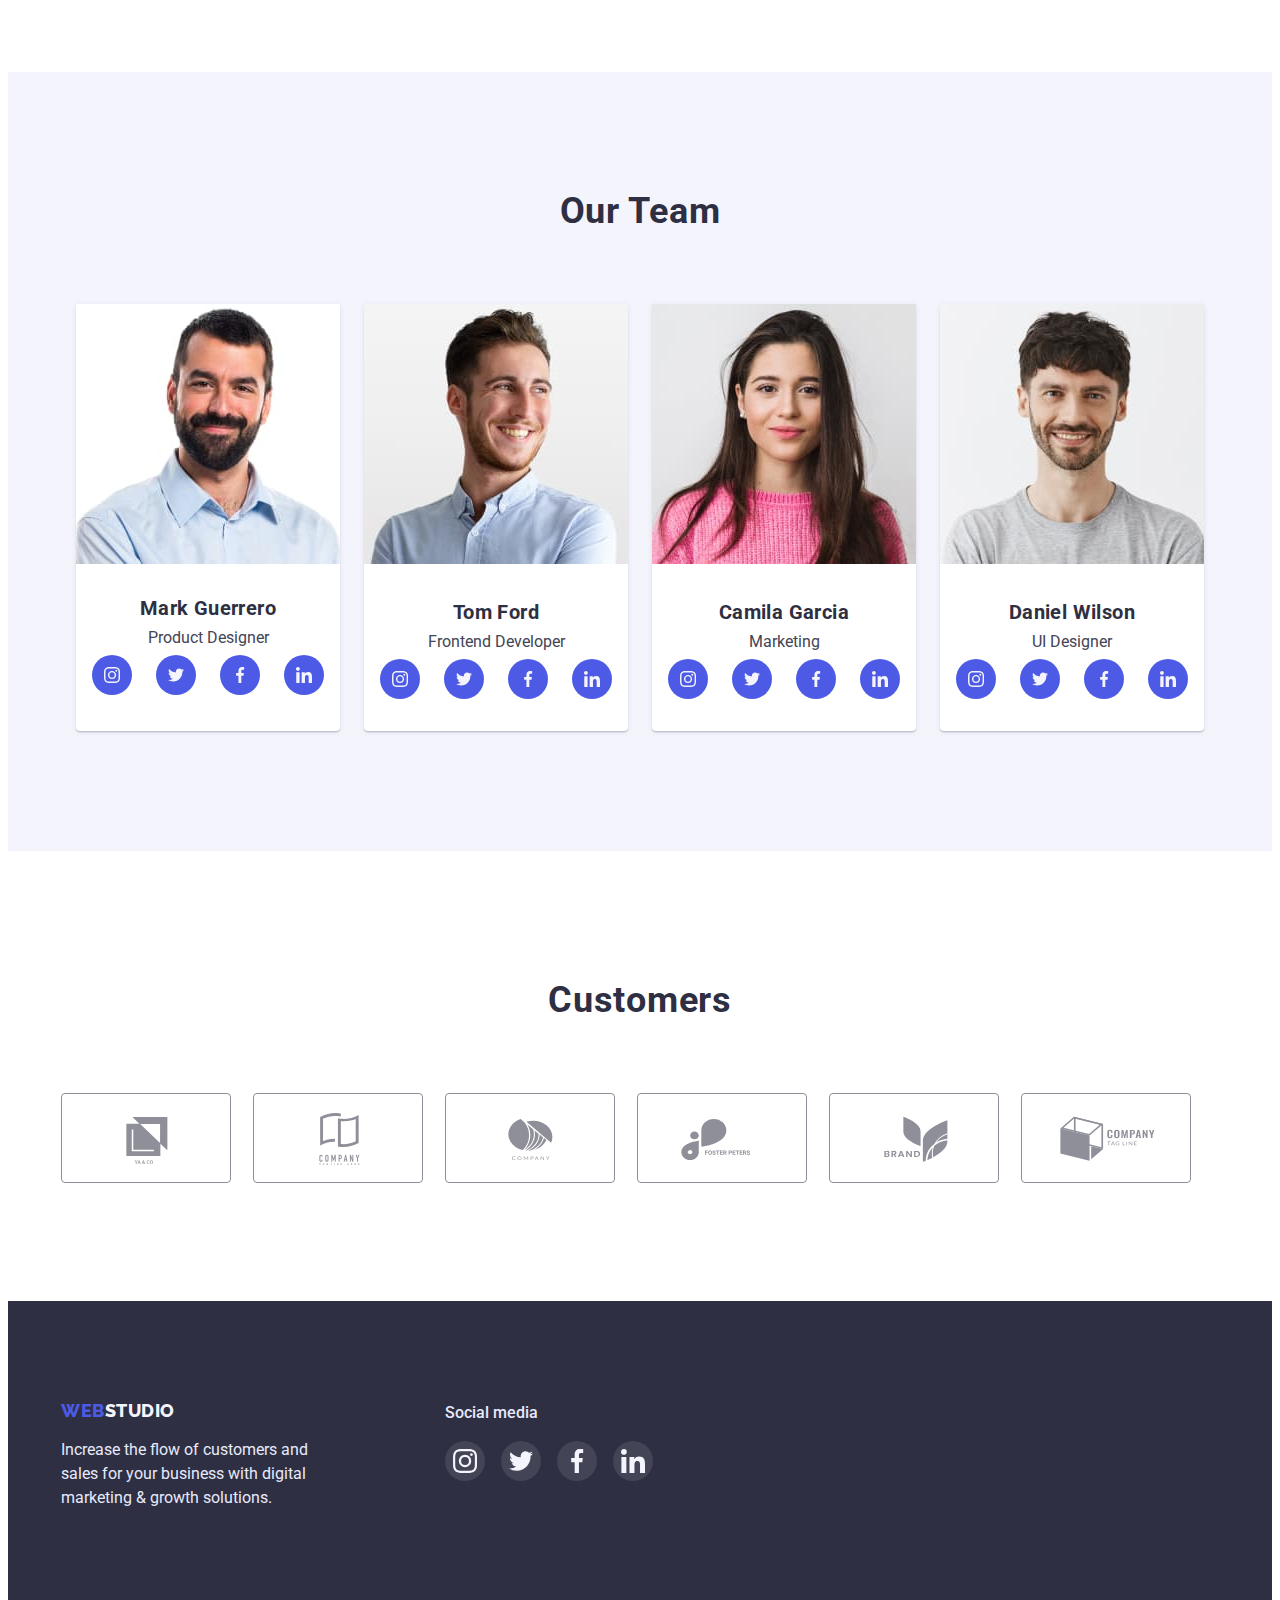
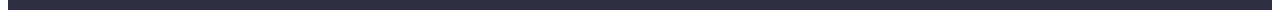
==== commit 42dbe791: "fix" ====
--- a/index.html
+++ b/index.html
@@ -1,19 +1,22 @@
 <!DOCTYPE html>
 <html lang="en">
+
 <head>
     <meta charset="UTF-8">
     <meta http-equiv="X-UA-Compatible" content="IE=edge">
     <meta name="viewport" content="width=device-width, initial-scale=1.0">
     <title class="title">Document</title>
-    <link rel="stylesheet" href="./css/style.css">
     <link rel="stylesheet" href="https://cdnjs.cloudflare.com/ajax/libs/modern-normalize/1.1.0/modern-normalize.min.css"
         integrity="sha512-wpPYUAdjBVSE4KJnH1VR1HeZfpl1ub8YT/NKx4PuQ5NmX2tKuGu6U/JRp5y+Y8XG2tV+wKQpNHVUX03MfMFn9Q=="
         crossorigin="anonymous" referrerpolicy="no-referrer">
+    <link rel="stylesheet" href="./css/style.css">
     <link rel="preconnect" href="https://fonts.googleapis.com">
     <link rel="preconnect" href="https://fonts.gstatic.com" crossorigin>
-    <link href="https://fonts.googleapis.com/css2?family=Raleway:wght@800&family=Roboto:wght@400;500;700;900&display=swap"
+    <link
+        href="https://fonts.googleapis.com/css2?family=Raleway:wght@800&family=Roboto:wght@400;500;700;900&display=swap"
         rel="stylesheet">
 </head>
+
 <body>
     <header class="header">
         <div class="container">
@@ -56,16 +59,17 @@
                         </div>
                         <h3 class="header-three">Strategy</h3>
                         <p class="text">Our goal is to identify the business
-                        problem to walk away with the perfect and creative solution.</p>
+                            problem to walk away with the perfect and creative solution.</p>
                     </li>
                     <li class="strategy-item">
                         <div class="icon-container">
                             <svg class="strategy-icon" width="64" height="64">
-                                <use href="./images/icons.svg#clock" ></use>
+                                <use href="./images/icons.svg#clock"></use>
                             </svg>
                         </div>
                         <h3 class="header-three">Punctuality</h3>
-                        <p class="text">Bring the key message to the brand's audience for the best price within the shortest possible time.</p>
+                        <p class="text">Bring the key message to the brand's audience for the best price within the
+                            shortest possible time.</p>
                     </li>
                     <li class="strategy-item">
                         <div class="icon-container">
@@ -74,7 +78,8 @@
                             </svg>
                         </div>
                         <h3 class="header-three">Diligence</h3>
-                        <p class="text">Research and confirm brands that present the strongest digital growth opportunities and minimize risk.</p>
+                        <p class="text">Research and confirm brands that present the strongest digital growth
+                            opportunities and minimize risk.</p>
                     </li>
                     <li class="strategy-item">
                         <div class="icon-container">
@@ -83,20 +88,21 @@
                             </svg>
                         </div>
                         <h3 class="header-three">Technologies</h3>
-                        <p class="text">Design practice focused on digital experiences. We bring forth a deep passion for problem-solving.</p>
-                    </li>
-                </ul>
-            </div> 
+                        <p class="text">Design practice focused on digital experiences. We bring forth a deep passion
+                            for problem-solving.</p>
+                    </li>
+                </ul>
+            </div>
         </section>
         <section class="doing">
             <div class="container">
                 <h2 class="header-two">What are we doing</h2>
                 <ul class="doing-list link">
                     <li class="doing-items">
-                        <img src = "./images/comp.jpg" alt = "IMac" width="360" height="300">
+                        <img src="./images/comp.jpg" alt="IMac" width="360" height="300">
                     </li>
                     <li class="doing-items">
-                        <img src = "./images/messenger.jpg" alt="phone messenger" width="360" height="300">
+                        <img src="./images/messenger.jpg" alt="phone messenger" width="360" height="300">
                     </li>
                     <li class="doing-items">
                         <img src="./images/phone.jpg" alt="phone in hand" width="360" height="300">
@@ -143,7 +149,7 @@
                                     </a>
                                 </li>
                             </ul>
-                        </div> 
+                        </div>
                     </li>
                     <li class="cards-team">
                         <img src="./images/tom-ford.jpg" alt="Tom Ford" width="264" height="260">
@@ -313,43 +319,44 @@
         <div class="container">
             <div class="container-text">
                 <a class="footer-logo" href="./index.html"><span class="footer-logo-span">Web</span>Studio</a>
-                <p class="text footer-text">Increase the flow of customers and sales for your business with digital marketing &
+                <p class="text footer-text">Increase the flow of customers and sales for your business with digital
+                    marketing &
                     growth solutions.</p>
             </div>
-           <div>
-            <p class="footer-social-text">Social media</p>
-            <ul class="footer-list link">
-                
-                <li class="footer-list-item">
-                    <a class="footer-list-link">
-                        <svg class="footer-list-icon" width="24" height="24">
-                            <use href="./images/icons.svg#instagram"></use>
-                        </svg>
-                    </a>
-                </li>
-                <li class="footer-list-item">
-                    <a class="footer-list-link">
-                        <svg class="footer-list-icon" width="24" height="24">
-                            <use href="./images/icons.svg#twitter"></use>
-                        </svg>
-                    </a>
-                </li>
-                <li class="footer-list-item">
-                    <a class="footer-list-link">
-                        <svg class="footer-list-icon" width="24" height="24">
-                            <use href="./images/icons.svg#facebook"></use>
-                        </svg>
-                    </a>
-                </li>
-                <li class="footer-list-item">
-                    <a class="footer-list-link">
-                        <svg class="footer-list-icon" width="24" height="24">
-                            <use href="./images/icons.svg#linkedin"></use>
-                        </svg>
-                    </a>
-                </li>
-            </ul>
-           </div>
+            <div>
+                <p class="footer-social-text">Social media</p>
+                <ul class="footer-list link">
+
+                    <li class="footer-list-item">
+                        <a href="" class="footer-list-link">
+                            <svg class="footer-list-icon" width="24" height="24">
+                                <use href="./images/icons.svg#instagram"></use>
+                            </svg>
+                        </a>
+                    </li>
+                    <li class="footer-list-item">
+                        <a href="" class="footer-list-link">
+                            <svg class="footer-list-icon" width="24" height="24">
+                                <use href="./images/icons.svg#twitter"></use>
+                            </svg>
+                        </a>
+                    </li>
+                    <li class="footer-list-item">
+                        <a href="" class="footer-list-link">
+                            <svg class="footer-list-icon" width="24" height="24">
+                                <use href="./images/icons.svg#facebook"></use>
+                            </svg>
+                        </a>
+                    </li>
+                    <li class="footer-list-item">
+                        <a href="" class="footer-list-link">
+                            <svg class="footer-list-icon" width="24" height="24">
+                                <use href="./images/icons.svg#linkedin"></use>
+                            </svg>
+                        </a>
+                    </li>
+                </ul>
+            </div>
         </div>
     </footer>
     <div class="backdrop is-hidden" data-modal>
@@ -363,4 +370,5 @@
     </div>
     <script src="./js/modal.js"></script>
 </body>
+
 </html>--- a/css/style.css
+++ b/css/style.css
@@ -134,6 +134,9 @@
     color: var(--pressed-state);
 }
 
+.nav-after {
+    color: var(--pressed-state);
+}
 .nav-after::after {
     content: '';
     position: absolute;
@@ -450,10 +453,10 @@
 }
 
 .footer-list-item {
+    display: flex;
     width: 40px;
     height: 40px;
-    border-radius: 50%;
-    background-color: rgba(255, 255, 255, 0.1);
+    
 }
 
 .footer-list-link {
@@ -463,10 +466,12 @@
     justify-content: center;
     align-items: center;
     transition: background-color 250ms cubic-bezier(0.4, 0, 0.2, 1);
-}
-
-.footer-list-item:hover,
-.footer-list-item:focus {
+    background-color: rgba(255, 255, 255, 0.1);
+    border-radius: 50%;
+}
+
+.footer-list-link:hover,
+.footer-list-link:focus {
     background-color: var(--success);
 }
 
@@ -590,7 +595,7 @@
     height: 100%;
     background-color: var(--modal-overlay);
     transform: scale(1);
-    transition: transform 400ms cubic-bezier(0.4, 0, 0.2, 1);
+    transition: opacity 400ms linear ,transform 400ms linear, visibility 400ms linear;
 }
 
 .backdrop.is-hidden {
